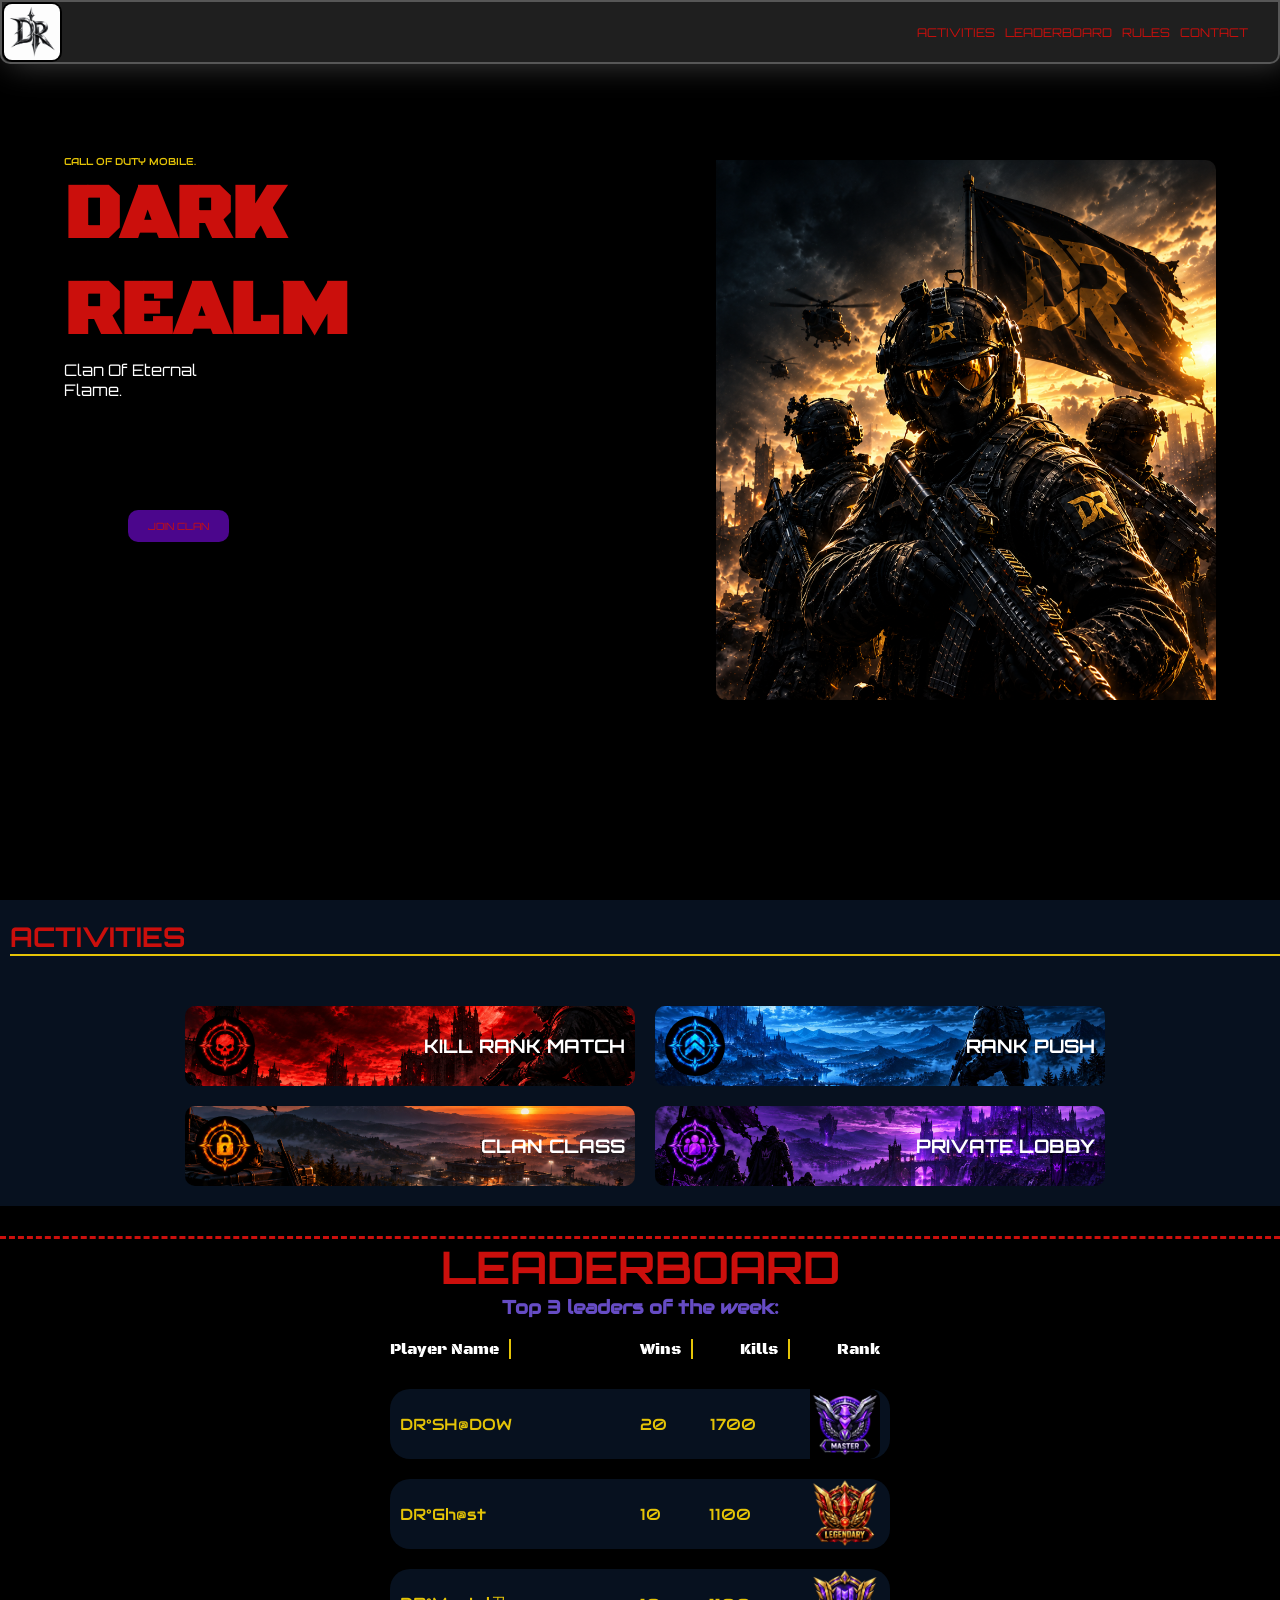
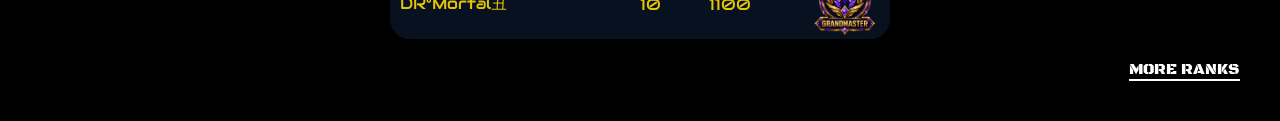
==== index.html @ 85521710 "Fix vercel homepage" ====
<!DOCTYPE html>
<html lang="en">
<head>
    <meta charset="UTF-8">
    <meta name="viewport" content="width=device-width, initial-scale=1.0">
    <link rel="icon" href="favico.png" type="image/png">
    <link rel="stylesheet" href="dark.css">
    <title>Dark Realm</title>
</head>
<body>
    <header>
        <div class="nav">
        <img src="favico.png" alt="logo" >
        <nav>
           <button>MENU</button>
           <div>
            <a href="#activities">ACTIVITIES</a>
            <a href="#leaderboard">LEADERBOARD</a>
            <a href="#rules">RULES</a>
            <a href="#contact">CONTACT</a>
            <a href="#">JOIN CLAN</a>
           </div>
        </nav>
        </div>
        <div class="content">
                <p>CALL OF DUTY MOBILE.</p>
                <h1>DARK <span>REALM</span></h1>
                <p>Clan Of Eternal <br> Flame.</p>
                <a href="">JOIN CLAN</a>
                <img src="background.png" alt="">
        </div>
    </header>
    <main>
        <section id="activities">
            <h2>ACTIVITIES</h2>
           <div>
             <div class="activity">
                <div>
                   <img src="logo1.png">
                   <h3>KILL RANK MATCH</h3>
                </div>
                <p>Lorem, ipsum dolor sit amet consectetur adipisicing elit. Cumque veritatis, tenetur alias quis ullam eaque aut suscipit amet laborum ipsum.</p>
            </div>
            <div class="activity">
                <div>
                   <img src="logo2.png">
                   <h3>RANK PUSH</h3>
                </div>
                <p>Lorem ipsum dolor, sit amet consectetur adipisicing elit. Consequuntur a corrupti dolorem porro delectus atque eius quam beatae rem magnam.</p>
            </div>
            <div class="activity">
                <div>
                   <img src="logo3.png">
                   <h3>CLAN CLASS</h3>
                </div>
                <p>Lorem ipsum dolor, sit amet consectetur adipisicing elit. Delectus laborum vel qui quo nisi repudiandae quasi molestias ipsam quaerat iusto!</p>
            </div>
            <div class="activity">
                <div>
                   <img src="logo4.png">
                   <h3>PRIVATE LOBBY</h3>
                </div>
                <p>Lorem ipsum dolor sit, amet consectetur adipisicing elit. Iste praesentium minima excepturi rem aperiam tenetur quisquam porro necessitatibus nemo reiciendis?</p>
            </div>
        </section>
        <section id="leaderboard">
            <h2>LEADERBOARD</h2>
            <P>Top 3 leaders of the week:</P>
            <div class="table">
                   <div class="thead">
                            <p>Player Name</p>
                        <div>
                          <p>Wins</p>
                          <p>Kills</p>
                          <p>Rank</p>
                        </div>
                   </div>
                    <div class="tbody">
                        <p>DR°SH@DOW</p>
                        <div>
                          <p>20</p>
                          <p>1700</p>
                          <img src="master.png" alt="">
                        </div>
                   </div>
                   <div class="tbody">
                        <p>DR°Gh@st</p>
                        <div>
                          <p>10</p>
                          <p>1100</p>
                          <img src="legendary.png" alt=""> 
                        </div>
                   </div>
                   <div class="tbody">
                        <p>DR°Mortal丑</p>
                        <div>
                          <p>10</p>
                          <p>1100</p>
                          <img src="grandmaster.png" alt=""> 
                        </div>
                   </div>
                   <a href="">MORE RANKS</a>
            </div>
        </section>
        <!--
        <section></section>
        <section></section>-->
        </div>
    </main>
</body>
</html>
---- dark.css ----
@import url('https://fonts.googleapis.com/css2?family=Audiowide&family=Black+Ops+One&family=Orbitron:wght@400..900&display=swap');
*{
    box-sizing: border-box;
    margin: 0;
    padding: 0;
    scroll-behavior: smooth;
}
html {

}
:root{
    --color: #000;
    --font-size-p: 0.75rem;
    --color-1: #e5c407;
    --red: #cb0f0c;
    --white: #fff;
}
body{
    background: var(--color);
    height: 100dvh;
}
/* hero section */
header{
    position: relative;
    overflow: hidden;
    height: 100dvh;
}
header > div:first-of-type{
width: 100%;
 display: flex;
 align-items: center;
 justify-content: space-between;
 flex-direction: row;
position: fixed;
top: 0;
border-radius: 0 0 10px 10px;
background: rgba(255, 255, 255, 0.12);
border: 2px solid rgba(255, 255, 255, 0.25);
backdrop-filter: blur(17px);
box-shadow: 7px 0 32px 0 rgba(255, 255, 255, 0.25);
z-index: 1000;
}
header  img{
    width: 10%;
    height: 10%;
    max-width: 60px;
    max-height: 60px;
    border-radius: 10px;
    border: 2px solid ;
    margin: 0;
}
nav{
    padding-right: 20px;
}
nav div{
    display: flex;
    width: auto;
    max-width: 400px;
    justify-content: center;
    gap: 10px;
    padding: 0 10px 0 0;
}
nav button{
    display: none;
}
nav div a {
    font-size: var(--font-size-p);
    text-decoration: none;
    color: var(--red);
    font-family: Orbitron, sans-serif;
}
nav div a:hover{
padding: 5px;
border-radius: 10px;
background: rgba(255, 255, 255, 0.12);
border: 2px solid rgba(255, 255, 255, 0.25);
backdrop-filter: blur(17px);
box-shadow: 7px 0 32px 0 rgba(255, 255, 255, 0.25);
} 
nav div a:last-of-type {
    display: none;
}
/* hero body*/
header .content{
    margin-top: calc(15vh + 20px);
}
header .content *{
    display: block;
}
header .content img{
    width: 50vw;
    max-width: 500px;
    height: 60vh;
    max-height: 550px;
    border-radius: 0 10px 0 10px;
    border: none;
    margin-right: 0;
    position: absolute;
    right: 10%;
    z-index: -1;
    
}
header .content h1{
    font-family: Black Ops One, sans-serif;
    color: var(--red);
    font-size: clamp(4rem, 6vw, 7rem);
}
header .content p:first-of-type{
font-family: Audiowide, sans-serif;
color: var(--color-1);
font-size: 10px;
}
header .content p, h1, img{
    margin-left: 5%;
 }
header .content img{
    position: absolute;
    right: 5%;
    top: calc(250px - 10vh);
 }
header .content p:last-of-type{
    font-family: Orbitron, sans-serif;
    color: var(--white);
 }
 header .content a {
    display: inline-block;
        height: auto;
        padding: 10px 20px;
        text-align: center;
        font-size: 10px;
        color: var(--white);
        border-radius: 10px;
        background: #4b068c;
    text-decoration: none;
    color: var(--red);
    font-family: Orbitron, sans-serif;
    margin-left: 10vw;
    margin-top: calc(200px - 10vh);
 }
 header .content a:hover {
border-radius: 10px;
background: rgba(255, 255, 255, 0.12);
border: 2px solid rgba(255, 255, 255, 0.25);
backdrop-filter: blur(17px);
box-shadow: 7px 0 32px 0 rgba(255, 255, 255, 0.25);
 }
 /* main content activities section*/
 main #activities {
    background-color: #07111f;
    padding-bottom: 20px;
 }
 #activities {
    padding: 20px 0 0 10px;
 }
 #activities > h2 {
    font-size: 1.7rem;
    font-family: Orbitron, sans-serif;
    text-align: left;
    margin-bottom: 50px;
    border-bottom: 2px solid var(--color-1);
    color: var(--red);
 }
 #activities > div  {
     display: flex;
     flex-flow: row wrap;
     gap: 20px;
     justify-content: center;
     height: auto;
 }
 .activity{
    width: 70vw;
    max-width: 450px;
    height: 80px;
    padding: 10px 10px 20px;
    overflow: hidden;
    border-radius: 10px;
    color: var(--white);
    transition: all 1.5s linear
 }
 .activity:hover {
    height: auto;
    box-shadow: 0 5px 5px var(--color-1);
    transition: all 2s linear
 }
 .activity div h3{
  font-family: Orbitron, sans-serif;
 }
 .activity p{
    margin-top: 20px;
    font-family: Audiowide, sans-serif;
 }
 .activity div{
    display: flex;
    align-items: center;
    justify-content: space-between;
 }
 .activity:nth-child(1){
   background-image: url(background5.png);
   background-size: cover;
   background-position: center;
   background-repeat: no-repeat;
 }.activity:nth-child(2){
   background-image: url(background2.png);
   background-size: cover;
   background-position: center;
   background-repeat: no-repeat;
 }
 .activity:nth-child(3){
   background-image: url(background3.png);
   background-size: cover;
   background-position: center;
   background-repeat: no-repeat;
 }
 .activity:nth-child(4){
   background-image: url(background4.png);
   background-size: cover;
   background-position: center;
   background-repeat: no-repeat;
 }
 .activity img{
    width: 60px;
    height: 60px;
    border-radius: 50%;
    margin: 0;
 }
 /* leaderboard section */
 #leaderboard{
    background-color: var(--color);
    padding: 30px 0;
 }
 #leaderboard > h2 {
    font-size: clamp(2.2rem, 3.5vw, 3.5rem);
    text-align: center;
    font-weight: bold;
    color: var(--red);
    font-family: Orbitron, sans-serif;
    border-top: 3px dashed var(--red);
 }
 #leaderboard > p {
    font-family: Audiowide, sans-serif;
    text-align: center;
    font-weight: 600;
    color: var(--re, rgb(102, 76, 196));
    font-size: clamp(1.1rem, 1.5vw, 1.7rem);margin-bottom: 20px;
 }
 .table {
    display: flex;
    flex-direction: column;
 }
 .table > div{
    width: 90vw;
    max-width: 500px;
    display: flex;
    justify-content: space-between;
    gap: 100px;
 }
 .table > div:first-of-type {
    padding: 0;
    margin: 0 auto 20px;
 }
 .table a {
    align-self: flex-end;
    margin: 10px 40px 10px 10px;
    text-decoration: none;
    font-family: Black Ops One, sans-serif;
    color: var(--white);
    border-bottom: 2px solid;
 }
 .table a:hover {
    background: linear-gradient(135deg, var(--red), var(--color-1));
    background-clip: text;
    -webkit-text-fill-color: transparent;
    -webkit-background-clip: text;
    border-radius: 10px;
    text-decoration: underline;
    padding: 10px 5px;
    border-bottom: none;
    box-shadow: 0 0 6px 1px var(--white);
 }
 .thead p{
    padding-right: 10px;
    color: var(--white);
    font-family: Black Ops One, sans-serif;
    border-right: 2px solid var(--color-1);
 }
 .thead div p:last-of-type{
    border: none;
 }
 .thead > div {
    width: 50%;
    display: flex;
    justify-content: space-between;
 }
 .tbody > div img {
    width: 70px;
    height: 70px;
    border-radius: 0 10px 10px 0;
 }
 .tbody {
    display: flex;
    align-items: center;
    font-family: Audiowide, sans-serif;
    color: var(--color-1);
    background: #07111f;
    margin: 10px auto;
    padding: 0 10px;
    border-radius: 20px;
 }
 .tbody div {
    height: 100%;
    align-items: center;
    width: 50%;
    display: flex;
    justify-content: space-between;
 }
 /* mobile version */
 @media screen and (max-width: 450px){
     /* menu effects*/
     body {
        background: var(--color);
     }
    nav {
        position: relative;
        padding: 0;
    }
    nav button {
        margin-right: 15px;
        display: block;
        font-size: var(--font-size-p);
        font-family: Orbitron, sans-serif;
        border-radius: 10px;
        border: none;
        padding: 7px 10px;
        color: var(--white);
        background: var(--color);
        box-shadow: 0 0 12px 5px #333;
    }
    nav div{
        width: 0;
        transform: scale(0) translate(0, 0);
        height: 0;
        background: black;
        flex-direction: column;
        align-items: center;
        position: absolute;
        top: 100%;
        right: 0;
        padding: 30px 0 20px;
        border-radius: 10px 0 10px 10px;
        overflow: hidden;
        transition: all 0.3s ease;
    }
    nav div a {
        margin: 10px auto;
    }
    nav:hover div{
        transform: scale(1) translate(0, 0);
        height: auto;
        width: 60vw;
         transition: all 0.3 ease;
         z-index: 99;
         margin: 0;
    }
    nav div a:last-of-type{
        display: block;
        width: 70%;
        height: auto;
        padding: 10px 10px;
        text-align: center;
        font-size: calc(var(--font-size-p) + 10px);
        margin: auto;
        color: var(--white);
        border-radius: 10px;
        background: #4b068c;
    }
    /* content */ 
    header .content{
        margin-top: calc(15vh + 20px);
        position: relative;
        height: calc(100dvh - 100px);
        min-height: 0;
    }
    header .content a{
        display: none;
    }
    header .content p, h1 {
        text-align: center;
    }
    header h1{font-family: Black Ops One, sans-serif;
        font-size: 3.5rem;
        color: var(--red);
    }
    header .content p:last-of-type {
        text-align: center;
        margin-top: 15px;
    }
    header .content img {
        width: 60vw;
        height: 50vh;
        max-width: 300px;
        max-height: 350px;
        position: absolute;
        left: 50%;
        top: 30vh;
        transform: translateX(-50%);
        margin-top: 0;
    }
    /* main activities */ 
    #activities > h2 {
        text-align: center;
        border: none;
    }
    /*main leaderboard */
    .table a {
        text-align: center;
    }
}
/* tablet version */
@media screen and (min-width: 500px) and (max-width: 1000px){
    body {
        background-color: var(--color);
    }
 /* content*/
 header .content p, h1, img{
    margin-left: 5%;
 }
 header .content p:first-of-type {
    font-size: 1.5rem;
 }
 header .content h1{
    font-size: 5rem;
 }
 header .content img{
    right: 5%;
    top: 250px;
 }
 header .content a {
    display: inline-block;
        height: auto;
        padding: 10px 20px;
        text-align: center;
        font-size: 1.5rem;
        color: var(--white);
        border-radius: 10px;
        background: #4b068c;
    text-decoration: none;
    color: var(--red);
    font-family: Orbitron, sans-serif;
    margin-left: 10vw;
    margin-top: calc(300px - 10vh);
 }
 header .content a:hover {
border-radius: 10px;
background: rgba(255, 255, 255, 0.12);
border: 2px solid rgba(255, 255, 255, 0.25);
backdrop-filter: blur(17px);
box-shadow: 7px 0 32px 0 rgba(255, 255, 255, 0.25);
 }
}
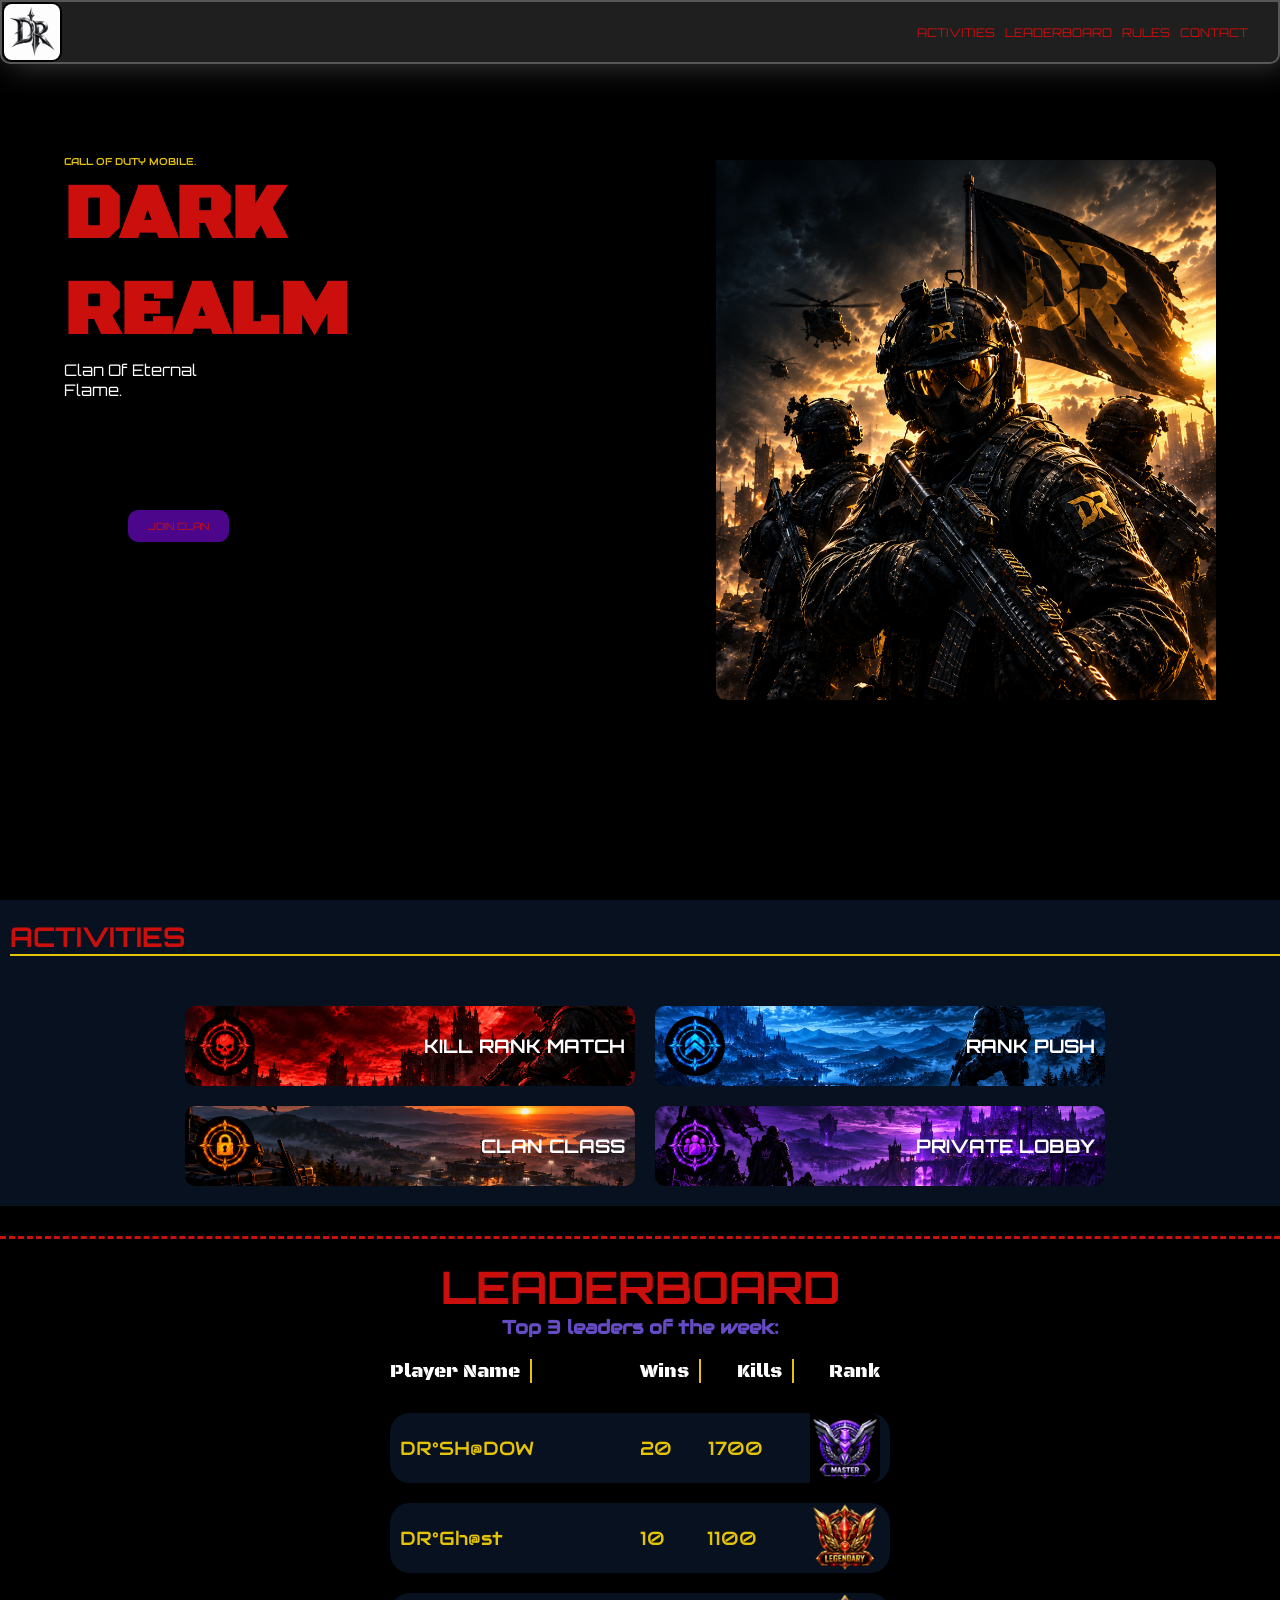
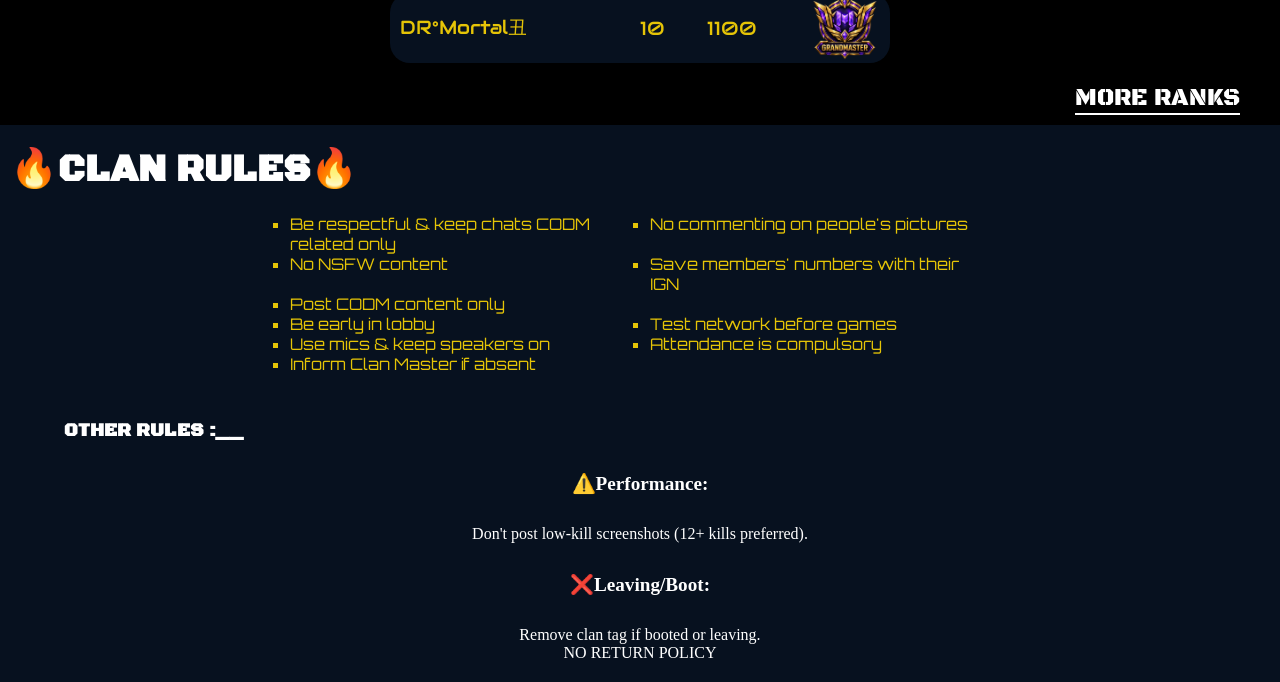
==== commit 0f206b9f: "Update" ====
--- a/index.html
+++ b/index.html
@@ -99,12 +99,33 @@
                           <img src="grandmaster.png" alt=""> 
                         </div>
                    </div>
-                   <a href="">MORE RANKS</a>
+                   <a href="leaderboard.html">MORE RANKS</a>
             </div>
         </section>
-        <!--
-        <section></section>
-        <section></section>-->
+        <section id="rules">
+            <h2>CLAN RULES</h2>
+            <ul>
+               <li>Be respectful & keep chats CODM related only</li>
+               <li>No commenting on people&apos;s pictures</li>
+               <li>No NSFW content</li>
+               <li>Save members&apos; numbers with their IGN</li>
+               <li>Post CODM content only</li>
+               <div class="line"></div>
+               <li>Be early in lobby</li>
+               <li>Test network before games</li>
+               <li>Use mics & keep speakers on</li>
+               <li>Attendance is compulsory</li>
+               <li>Inform Clan Master if absent</li>
+            </ul>
+            <h3>OTHER RULES :__</h3>
+            <h4>Performance:</h4>
+            <p> Don&apos;t post low-kill screenshots (12+ kills preferred).</p>
+            <h4>Leaving/Boot:</h4>
+            <p> Remove clan tag if booted or leaving. <br>
+                NO RETURN POLICY
+            </p>
+        </section>
+       <!-- <section></section>-->
         </div>
     </main>
 </body>
--- a/dark.css
+++ b/dark.css
@@ -14,6 +14,7 @@
     --color-1: #e5c407;
     --red: #cb0f0c;
     --white: #fff;
+    --color-3: #07111f;
 }
 body{
     background: var(--color);
@@ -146,11 +147,11 @@
  }
  /* main content activities section*/
  main #activities {
-    background-color: #07111f;
+    background-color: var(--color-3);
     padding-bottom: 20px;
  }
  #activities {
-    padding: 20px 0 0 10px;
+    padding: 20px 0 20px 10px;
  }
  #activities > h2 {
     font-size: 1.7rem;
@@ -164,6 +165,7 @@
      display: flex;
      flex-flow: row wrap;
      gap: 20px;
+     align-items: center;
      justify-content: center;
      height: auto;
  }
@@ -226,12 +228,13 @@
  /* leaderboard section */
  #leaderboard{
     background-color: var(--color);
-    padding: 30px 0;
+    padding: 30px 0 0;
  }
  #leaderboard > h2 {
     font-size: clamp(2.2rem, 3.5vw, 3.5rem);
     text-align: center;
     font-weight: bold;
+    padding-top: 20px;
     color: var(--red);
     font-family: Orbitron, sans-serif;
     border-top: 3px dashed var(--red);
@@ -241,7 +244,8 @@
     text-align: center;
     font-weight: 600;
     color: var(--re, rgb(102, 76, 196));
-    font-size: clamp(1.1rem, 1.5vw, 1.7rem);margin-bottom: 20px;
+    font-size: clamp(1.1rem, 1.5vw, 1.7rem);
+    margin-bottom: 20px;
  }
  .table {
     display: flex;
@@ -252,7 +256,7 @@
     max-width: 500px;
     display: flex;
     justify-content: space-between;
-    gap: 100px;
+    gap: 40px;
  }
  .table > div:first-of-type {
     padding: 0;
@@ -264,6 +268,7 @@
     text-decoration: none;
     font-family: Black Ops One, sans-serif;
     color: var(--white);
+    font-size: clamp(1.1rem, 2vw, 1.5rem);
     border-bottom: 2px solid;
  }
  .table a:hover {
@@ -280,6 +285,7 @@
  .thead p{
     padding-right: 10px;
     color: var(--white);
+    font-size: clamp(1.2rem, 1.5vw, 2rem);
     font-family: Black Ops One, sans-serif;
     border-right: 2px solid var(--color-1);
  }
@@ -290,11 +296,16 @@
     width: 50%;
     display: flex;
     justify-content: space-between;
+    gap: 15px
+ }
+ .tbody p{
+    font-size: clamp(1.2rem, 1.5vw, 2rem);
  }
  .tbody > div img {
     width: 70px;
     height: 70px;
     border-radius: 0 10px 10px 0;
+    border: none;
  }
  .tbody {
     display: flex;
@@ -311,8 +322,59 @@
     align-items: center;
     width: 50%;
     display: flex;
+    gap: 10px;
     justify-content: space-between;
  }
+ /* main rules section */
+ #rules {
+    background-color: var(--color-3);
+       color: var(--white);
+       padding-top: 20px;
+       padding-bottom: 20px;
+ }
+ #rules > h2 {
+    margin: 0 10px 20px;
+    font-family: Black Ops One, sans-serif;
+    font-size: clamp(1.5rem, 3vw, 3rem);
+ }
+ #rules > h2::before{
+    content: "🔥";
+ }
+ #rules > h2::after {
+    content: "🔥";
+ }
+ #rules ul {
+    width: 80vw;
+    max-width: 700px;
+    margin: auto;
+    display: grid;
+    grid-template-columns: 1fr 1fr;
+    column-gap: 20px;
+ }
+ #rules ul li {
+    list-style-type: square;
+    font-weight: 100;
+     color: var(--color-1);
+    font-family: Orbitron, sans-serif;
+ }
+ #rules h3 {
+    margin: 5vh 0 10px 5vw;
+    font-family: Black Ops One, sans-serif;
+ }
+ #rules h4 {
+    text-align: center;
+    font-size: 1.2rem;
+    margin: 30px;
+ }
+ #rules p {
+    text-align: center;
+ }
+#rules h4:first-of-type::before {
+ content: "⚠️";
+}
+#rules h4:nth-of-type(2)::before{
+    content: "❌";
+}
  /* mobile version */
  @media screen and (max-width: 450px){
      /* menu effects*/
@@ -410,6 +472,9 @@
         text-align: center;
         border: none;
     }
+    .activity p{
+        font-size: 1.2rem;
+    }
     /*main leaderboard */
     .table a {
         text-align: center;
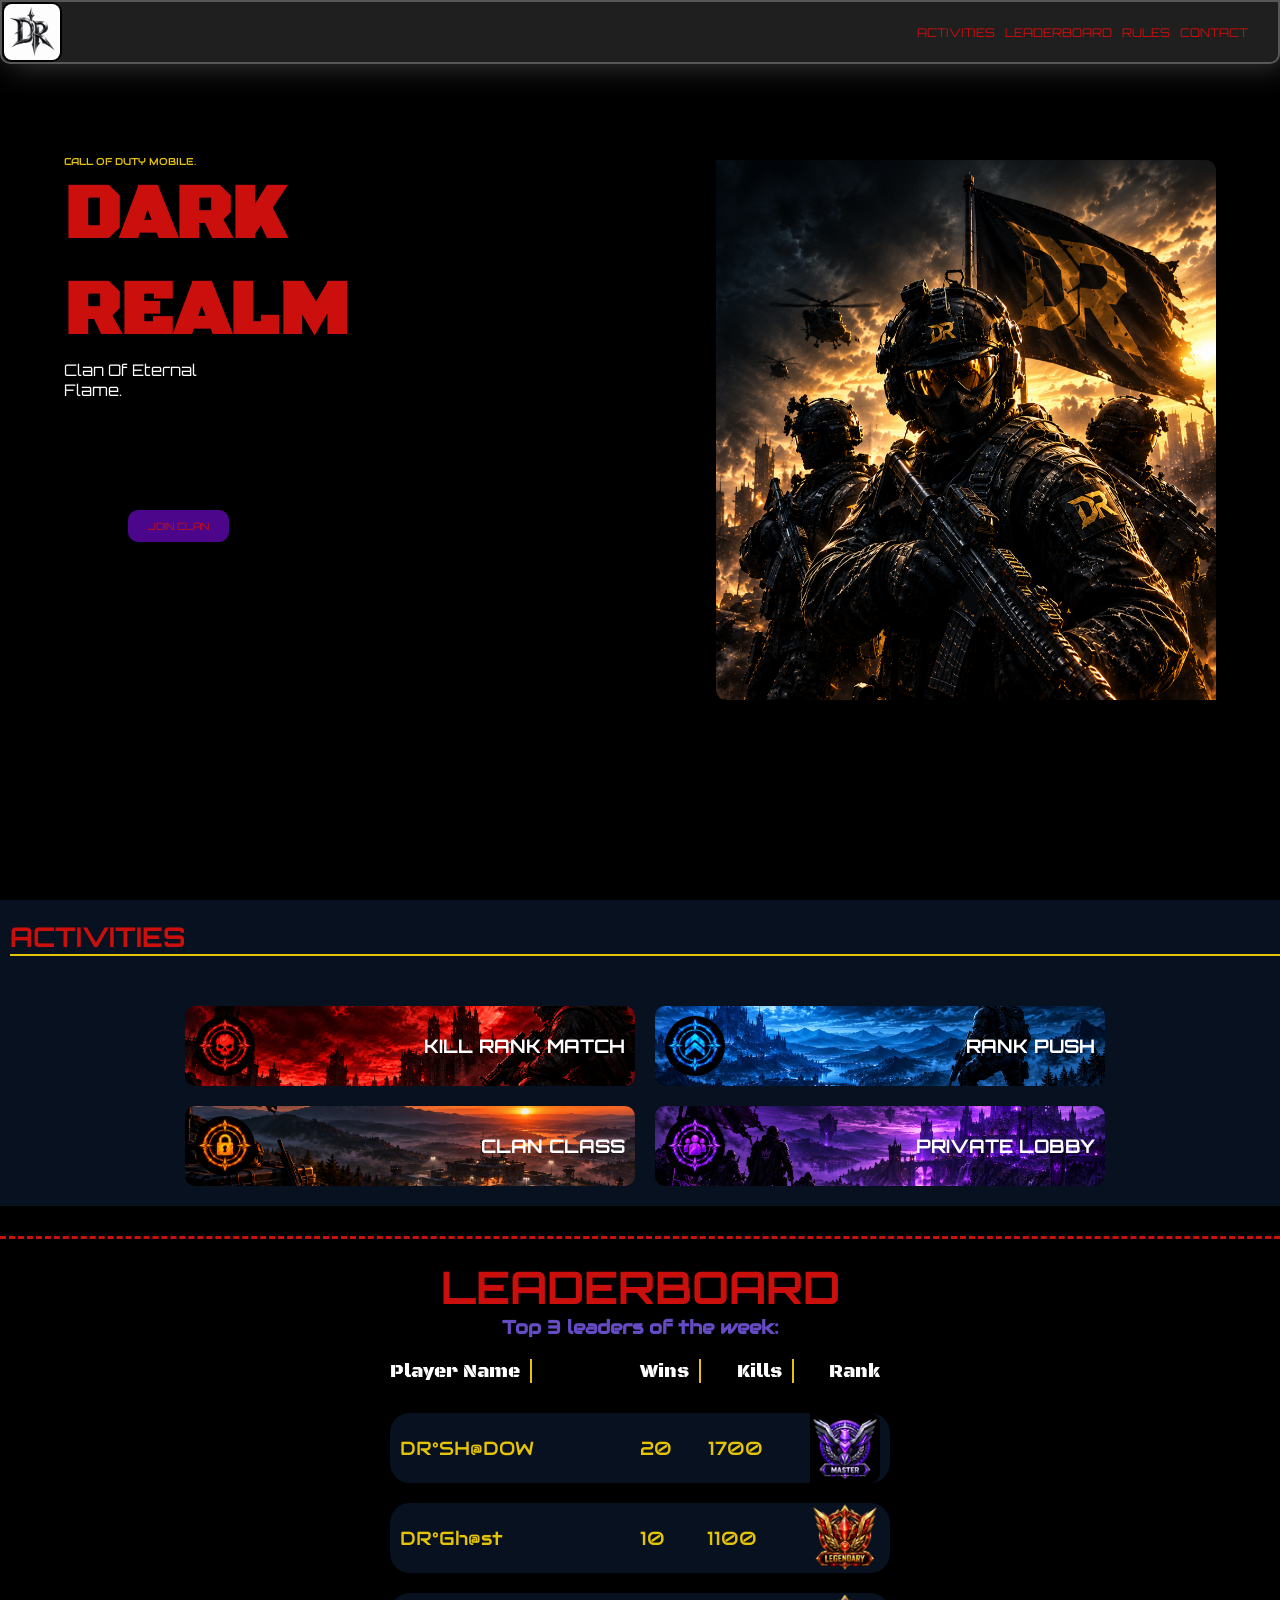
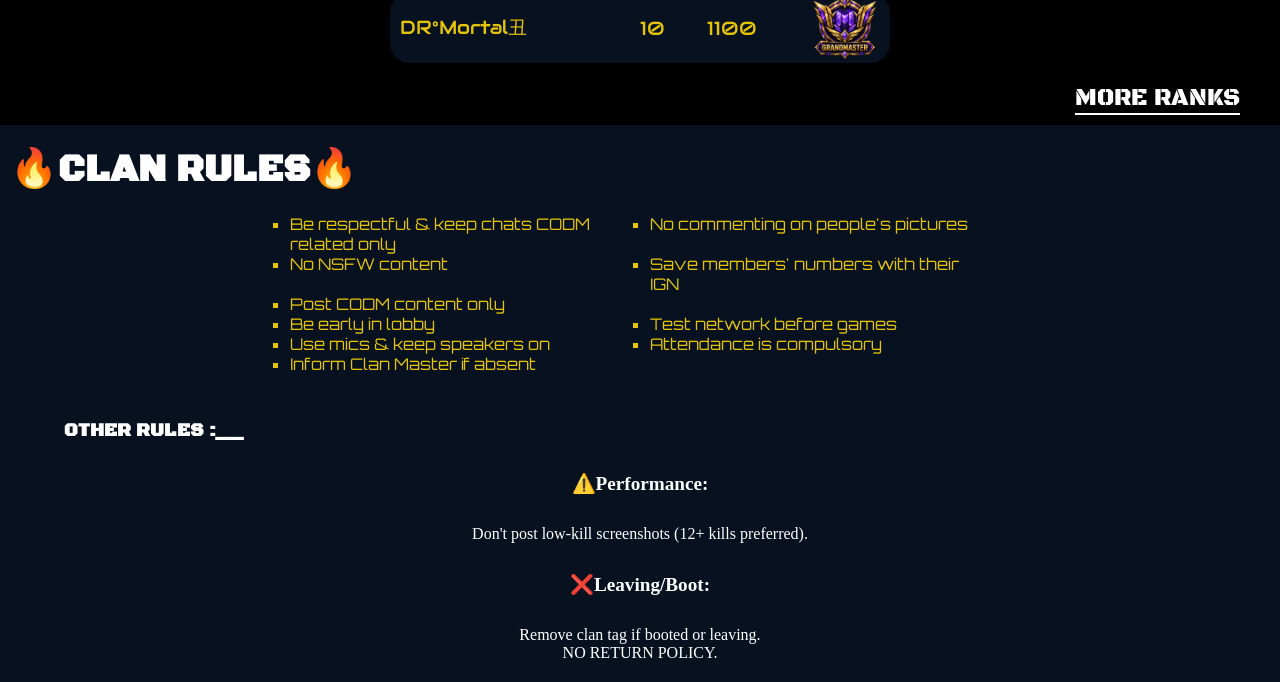
==== commit a3644554: "update" ====
--- a/index.html
+++ b/index.html
@@ -122,7 +122,7 @@
             <p> Don&apos;t post low-kill screenshots (12+ kills preferred).</p>
             <h4>Leaving/Boot:</h4>
             <p> Remove clan tag if booted or leaving. <br>
-                NO RETURN POLICY
+                NO RETURN POLICY.
             </p>
         </section>
        <!-- <section></section>-->
--- a/dark.css
+++ b/dark.css
@@ -19,6 +19,7 @@
 body{
     background: var(--color);
     height: 100dvh;
+    max-height: auto;
 }
 /* hero section */
 header{
@@ -479,6 +480,11 @@
     .table a {
         text-align: center;
     }
+    /* main rules */
+    #rules ul {
+    display: flex;
+    flex-direction:column;
+    }
 }
 /* tablet version */
 @media screen and (min-width: 500px) and (max-width: 1000px){
@@ -492,9 +498,7 @@
  header .content p:first-of-type {
     font-size: 1.5rem;
  }
- header .content h1{
-    font-size: 5rem;
- }
+
  header .content img{
     right: 5%;
     top: 250px;
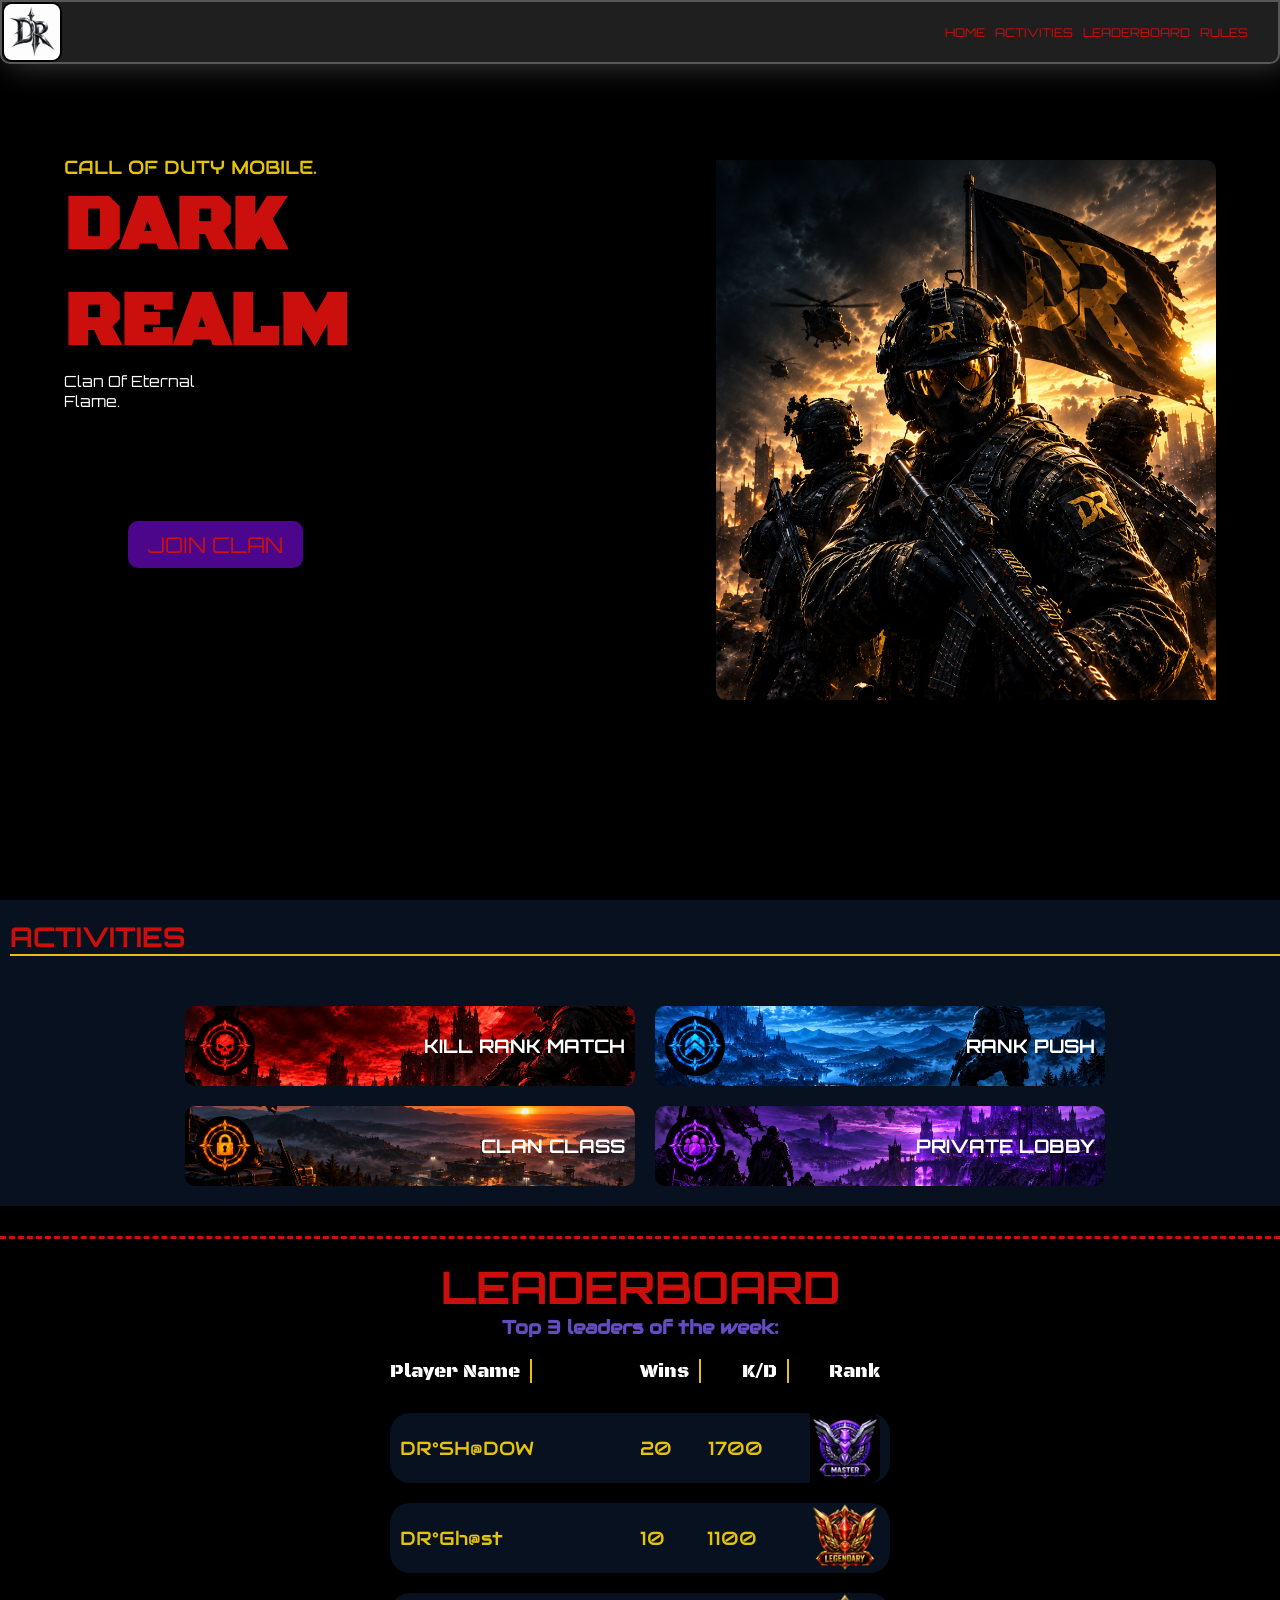
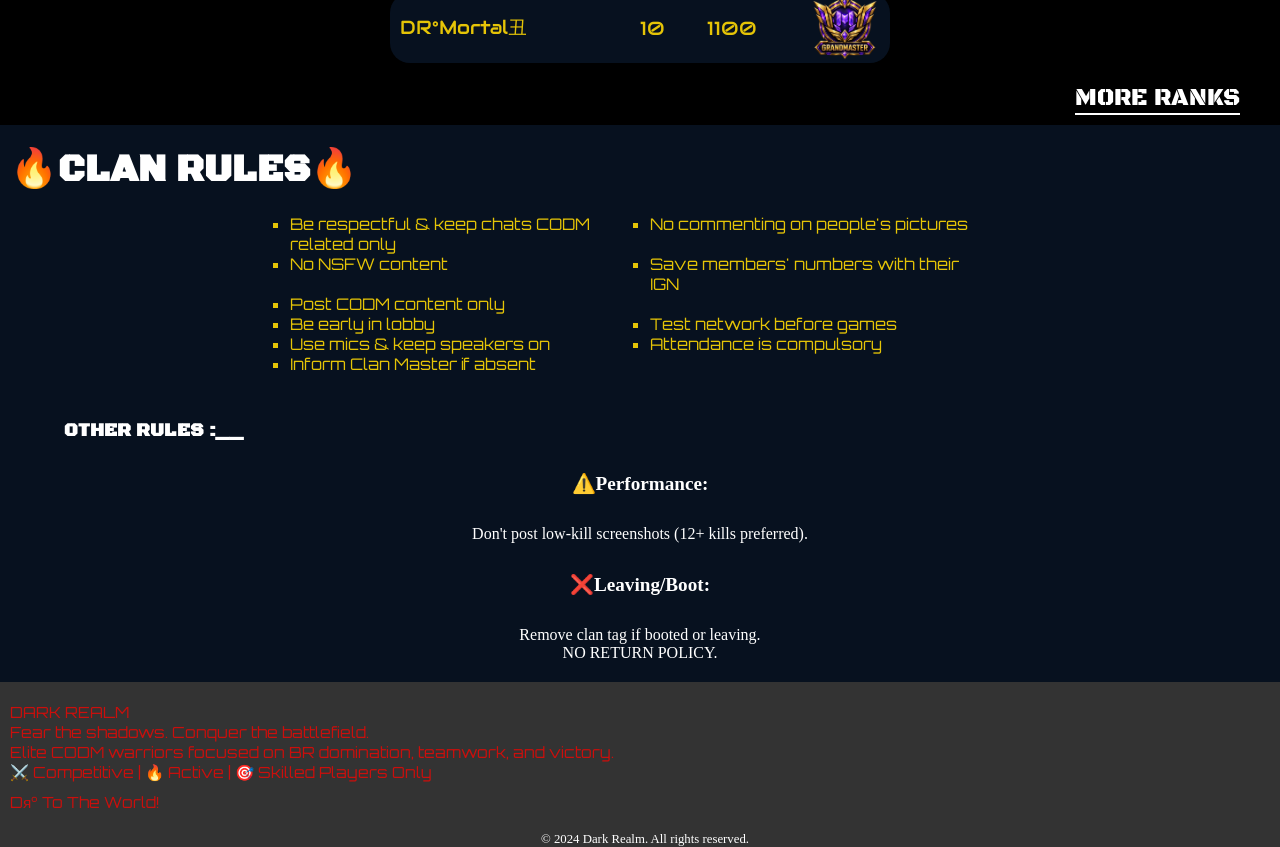
==== commit 760b8924: "update" ====
--- a/index.html
+++ b/index.html
@@ -8,17 +8,17 @@
     <title>Dark Realm</title>
 </head>
 <body>
-    <header>
+    <header id="home">
         <div class="nav">
         <img src="favico.png" alt="logo" >
         <nav>
            <button>MENU</button>
            <div>
+            <a href="#home">HOME</a>
             <a href="#activities">ACTIVITIES</a>
             <a href="#leaderboard">LEADERBOARD</a>
             <a href="#rules">RULES</a>
-            <a href="#contact">CONTACT</a>
-            <a href="#">JOIN CLAN</a>
+            <a href="https://wa.me/2349075211606?text=I%20would%20like%20to%20join%20the%20clan!" target="_blank">JOIN CLAN</a>
            </div>
         </nav>
         </div>
@@ -26,7 +26,7 @@
                 <p>CALL OF DUTY MOBILE.</p>
                 <h1>DARK <span>REALM</span></h1>
                 <p>Clan Of Eternal <br> Flame.</p>
-                <a href="">JOIN CLAN</a>
+                <a href="https://wa.me/2349075211606?text=I%20would%20like%20to%20join%20the%20clan!" target="_blank">JOIN CLAN</a>
                 <img src="background.png" alt="">
         </div>
     </header>
@@ -71,7 +71,7 @@
                             <p>Player Name</p>
                         <div>
                           <p>Wins</p>
-                          <p>Kills</p>
+                          <p>K/D</p>
                           <p>Rank</p>
                         </div>
                    </div>
@@ -125,8 +125,17 @@
                 NO RETURN POLICY.
             </p>
         </section>
-       <!-- <section></section>-->
         </div>
     </main>
+    <footer>
+        <div>
+            <p>DARK REALM <br>
+               Fear the shadows. Conquer the battlefield.<br>
+               Elite CODM warriors focused on BR domination, teamwork, and victory.<br>
+               ⚔️ Competitive | 🔥 Active | 🎯 Skilled Players Only</p>
+            <p>Dя° To The World!</p>
+        </div>
+        <p>© 2024 Dark Realm. All rights reserved.</p>
+    </footer>
 </body>
 </html>
--- a/dark.css
+++ b/dark.css
@@ -19,13 +19,12 @@
 body{
     background: var(--color);
     height: 100dvh;
-    max-height: auto;
 }
 /* hero section */
 header{
     position: relative;
     overflow: hidden;
-    height: 100dvh;
+    height: 100vh;
 }
 header > div:first-of-type{
 width: 100%;
@@ -110,7 +109,7 @@
 header .content p:first-of-type{
 font-family: Audiowide, sans-serif;
 color: var(--color-1);
-font-size: 10px;
+font-size: 1.2rem;
 }
 header .content p, h1, img{
     margin-left: 5%;
@@ -123,13 +122,14 @@
 header .content p:last-of-type{
     font-family: Orbitron, sans-serif;
     color: var(--white);
+    font-size: clamp(0.8rem, 1.2vw, 1.5rem);
  }
  header .content a {
     display: inline-block;
         height: auto;
         padding: 10px 20px;
         text-align: center;
-        font-size: 10px;
+        font-size: clamp(0.9rem, 1.7vw, 2rem);
         color: var(--white);
         border-radius: 10px;
         background: #4b068c;
@@ -375,6 +375,30 @@
 }
 #rules h4:nth-of-type(2)::before{
     content: "❌";
+}
+/* footer section */
+footer {
+    background-color: #333;
+    color: var(--red);
+    padding: 20px 0 0;
+    display: flex;
+    flex-direction: column;
+    gap: 20px;
+    padding-left: 10px;
+}
+footer > div {
+    display: flex;
+   flex-direction: column;
+    gap: 10px;
+   }
+footer > div p {
+    font-family: Orbitron, sans-serif;
+    font-size: clamp(0.8rem, 1.2vw, 1.7rem);
+}
+footer > p {
+   color: var(--white);
+   font-size: clamp(0.8rem, 1vw, 1.2rem);
+   text-align: center;
 }
  /* mobile version */
  @media screen and (max-width: 450px){
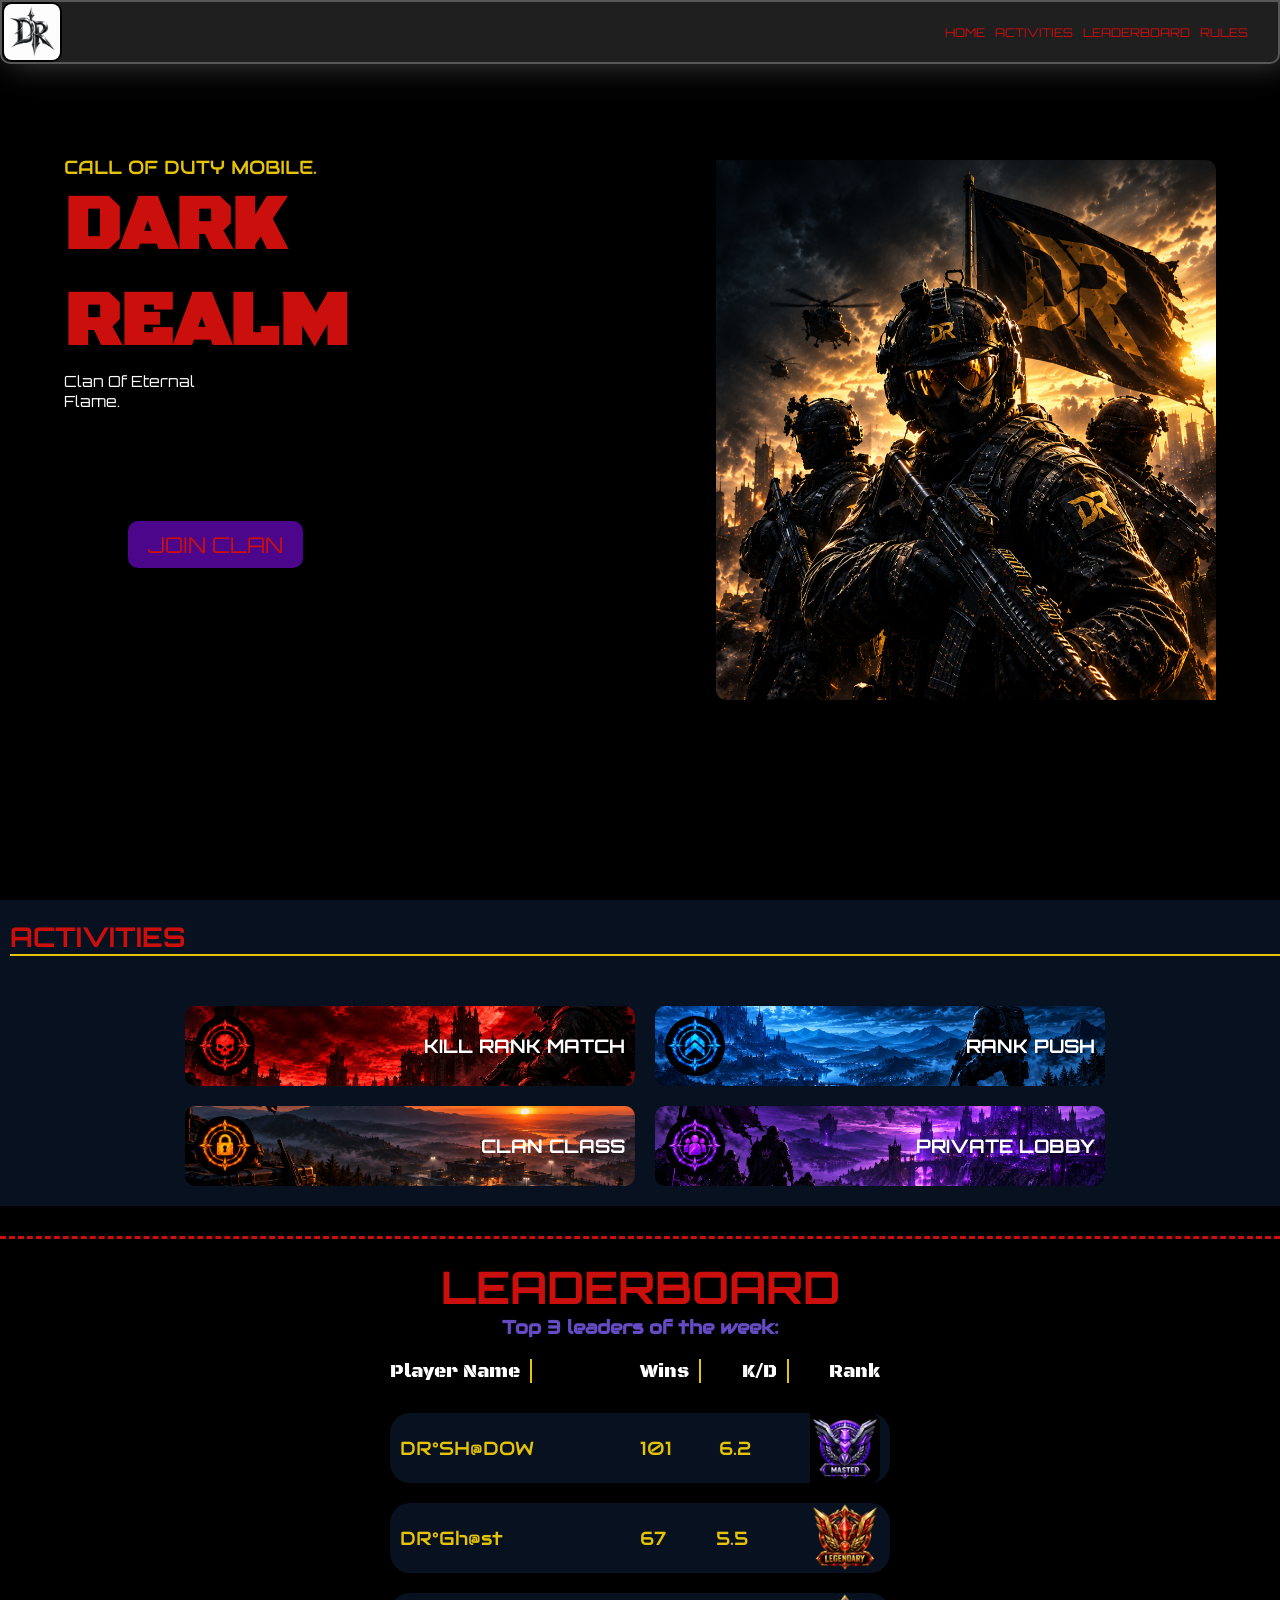
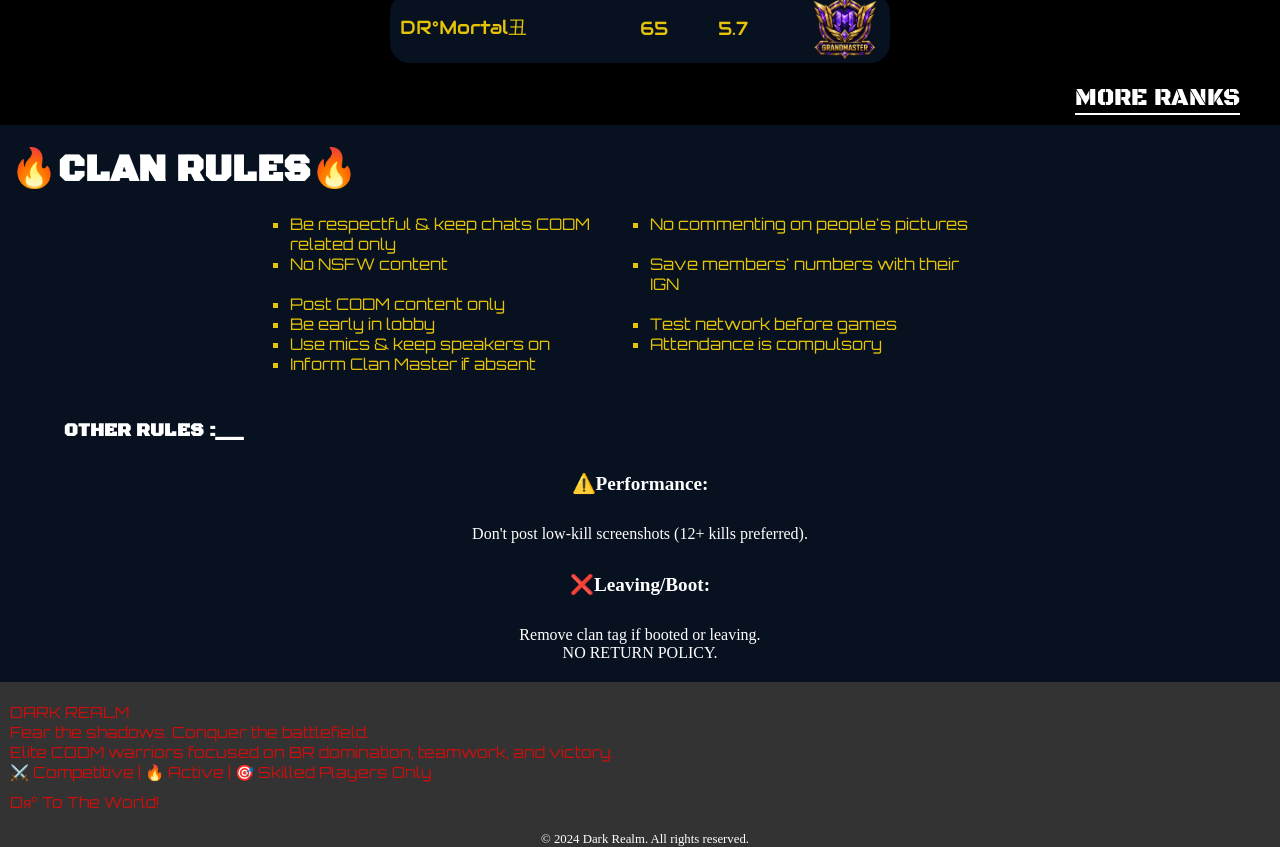
==== commit 53abc1d2: "update" ====
--- a/index.html
+++ b/index.html
@@ -78,24 +78,24 @@
                     <div class="tbody">
                         <p>DR°SH@DOW</p>
                         <div>
-                          <p>20</p>
-                          <p>1700</p>
+                          <p>101</p>
+                          <p>6.2</p>
                           <img src="master.png" alt="">
                         </div>
                    </div>
                    <div class="tbody">
                         <p>DR°Gh@st</p>
                         <div>
-                          <p>10</p>
-                          <p>1100</p>
+                          <p>67</p>
+                          <p>5.5</p>
                           <img src="legendary.png" alt=""> 
                         </div>
                    </div>
                    <div class="tbody">
                         <p>DR°Mortal丑</p>
                         <div>
-                          <p>10</p>
-                          <p>1100</p>
+                          <p>65</p>
+                          <p>5.7</p>
                           <img src="grandmaster.png" alt=""> 
                         </div>
                    </div>
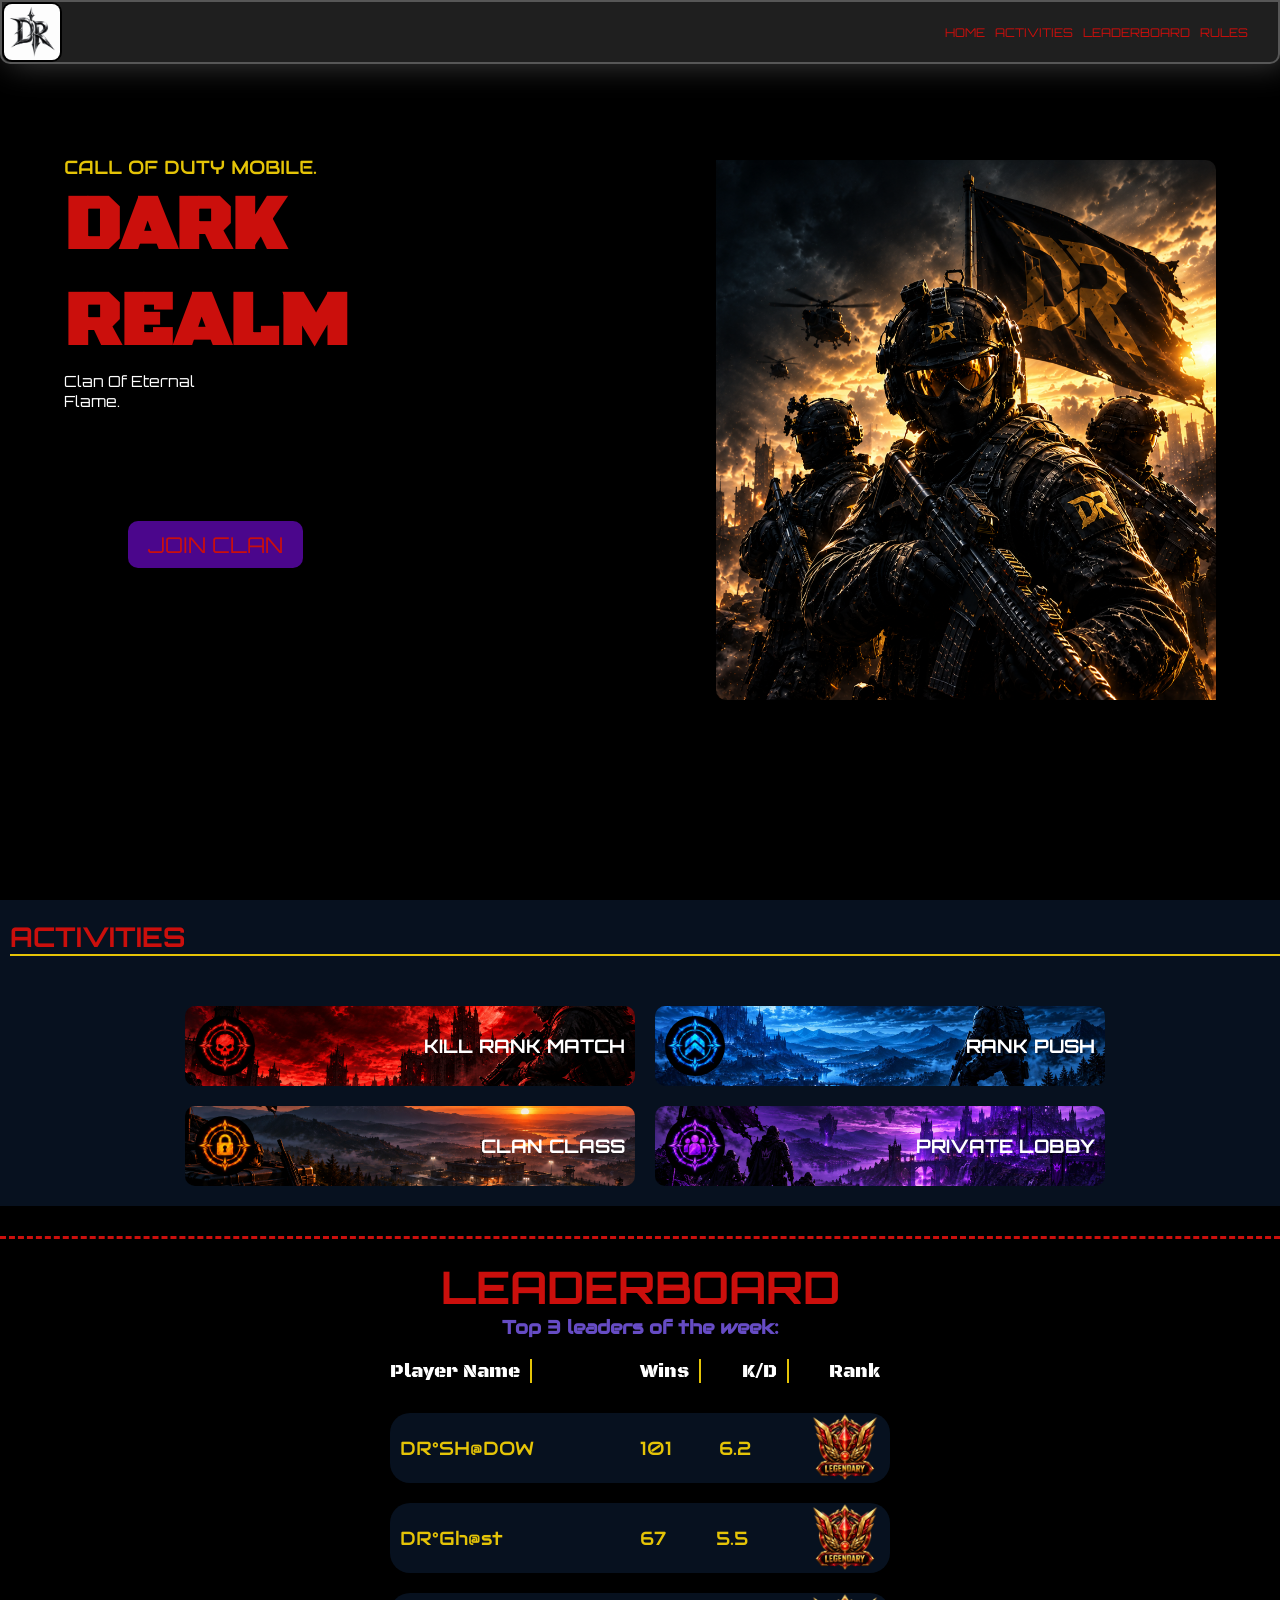
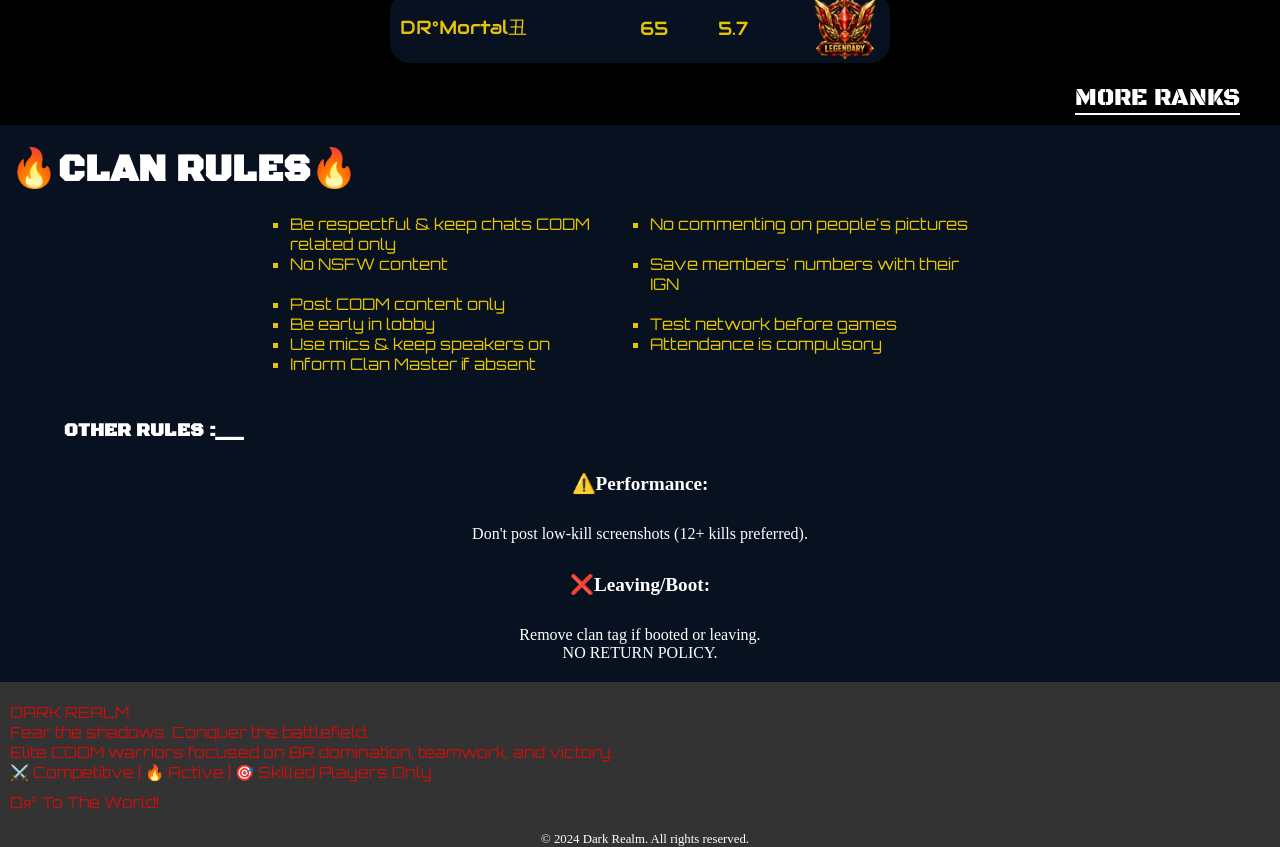
==== commit 723d4e60: "Replace master and grandmaster images with legendary" ====
--- a/index.html
+++ b/index.html
@@ -80,7 +80,7 @@
                         <div>
                           <p>101</p>
                           <p>6.2</p>
-                          <img src="master.png" alt="">
+                          <img src="legendary.png" alt="">
                         </div>
                    </div>
                    <div class="tbody">
@@ -96,7 +96,7 @@
                         <div>
                           <p>65</p>
                           <p>5.7</p>
-                          <img src="grandmaster.png" alt=""> 
+                          <img src="legendary.png" alt=""> 
                         </div>
                    </div>
                    <a href="leaderboard.html">MORE RANKS</a>
@@ -138,4 +138,4 @@
         <p>© 2024 Dark Realm. All rights reserved.</p>
     </footer>
 </body>
-</html>+</html>
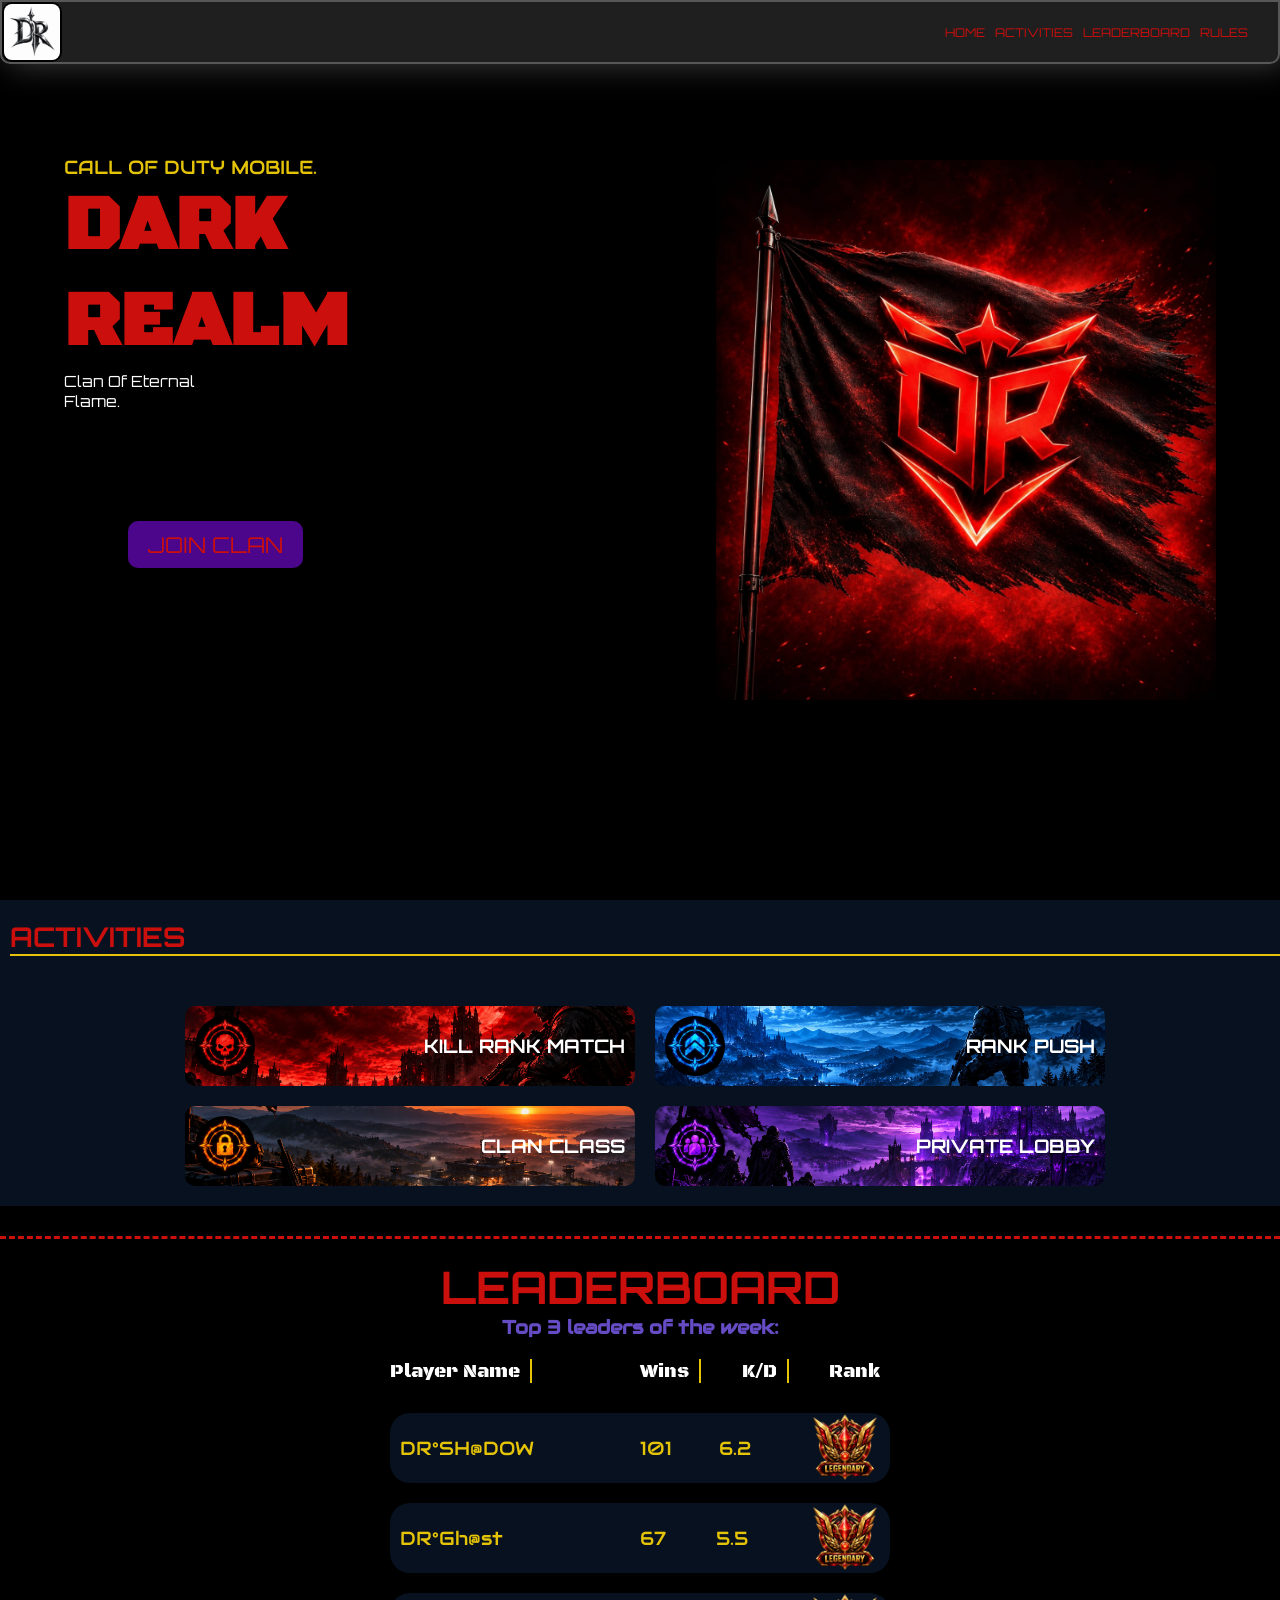
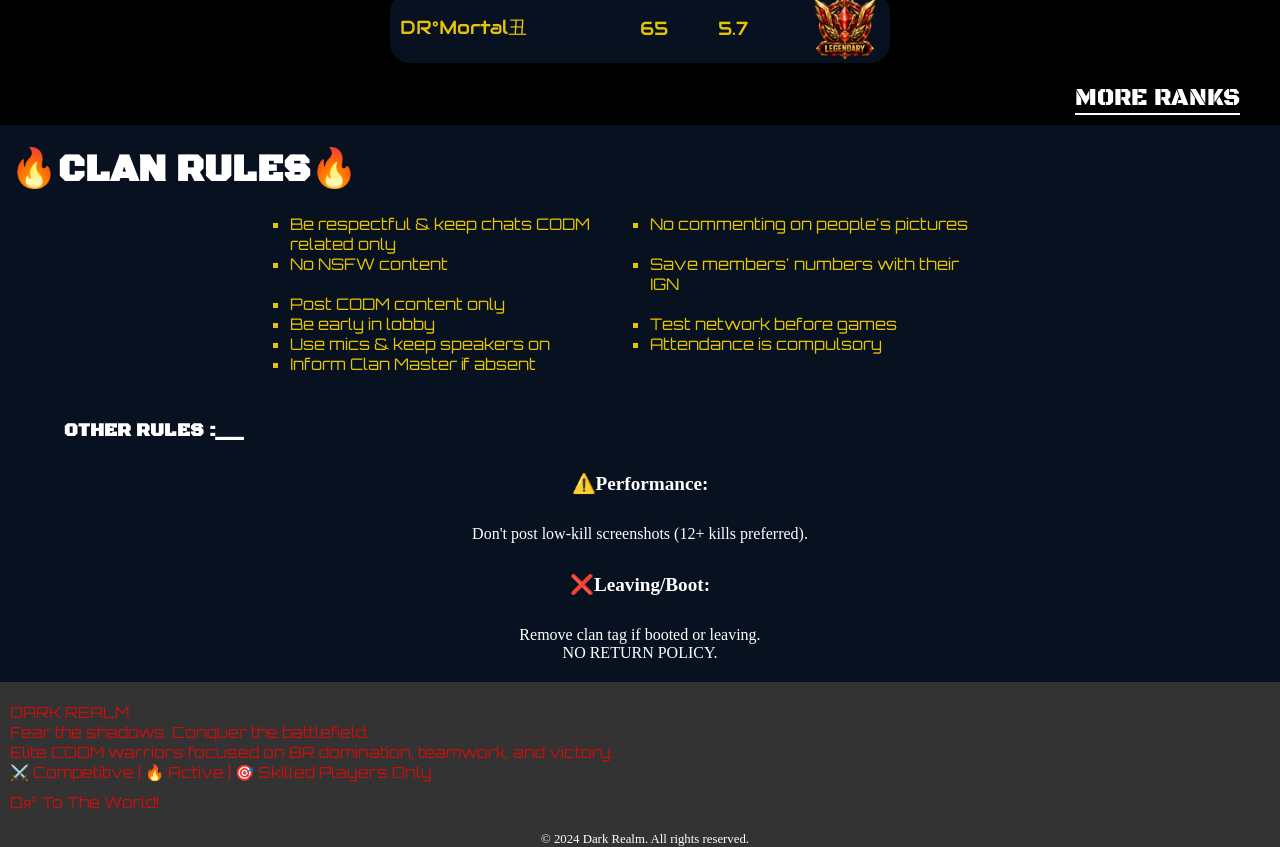
==== commit 2ed35ec2: "Update background image in index.html" ====
--- a/index.html
+++ b/index.html
@@ -27,7 +27,7 @@
                 <h1>DARK <span>REALM</span></h1>
                 <p>Clan Of Eternal <br> Flame.</p>
                 <a href="https://wa.me/2349075211606?text=I%20would%20like%20to%20join%20the%20clan!" target="_blank">JOIN CLAN</a>
-                <img src="background.png" alt="">
+                <img src="newback.jpg" alt="">
         </div>
     </header>
     <main>
